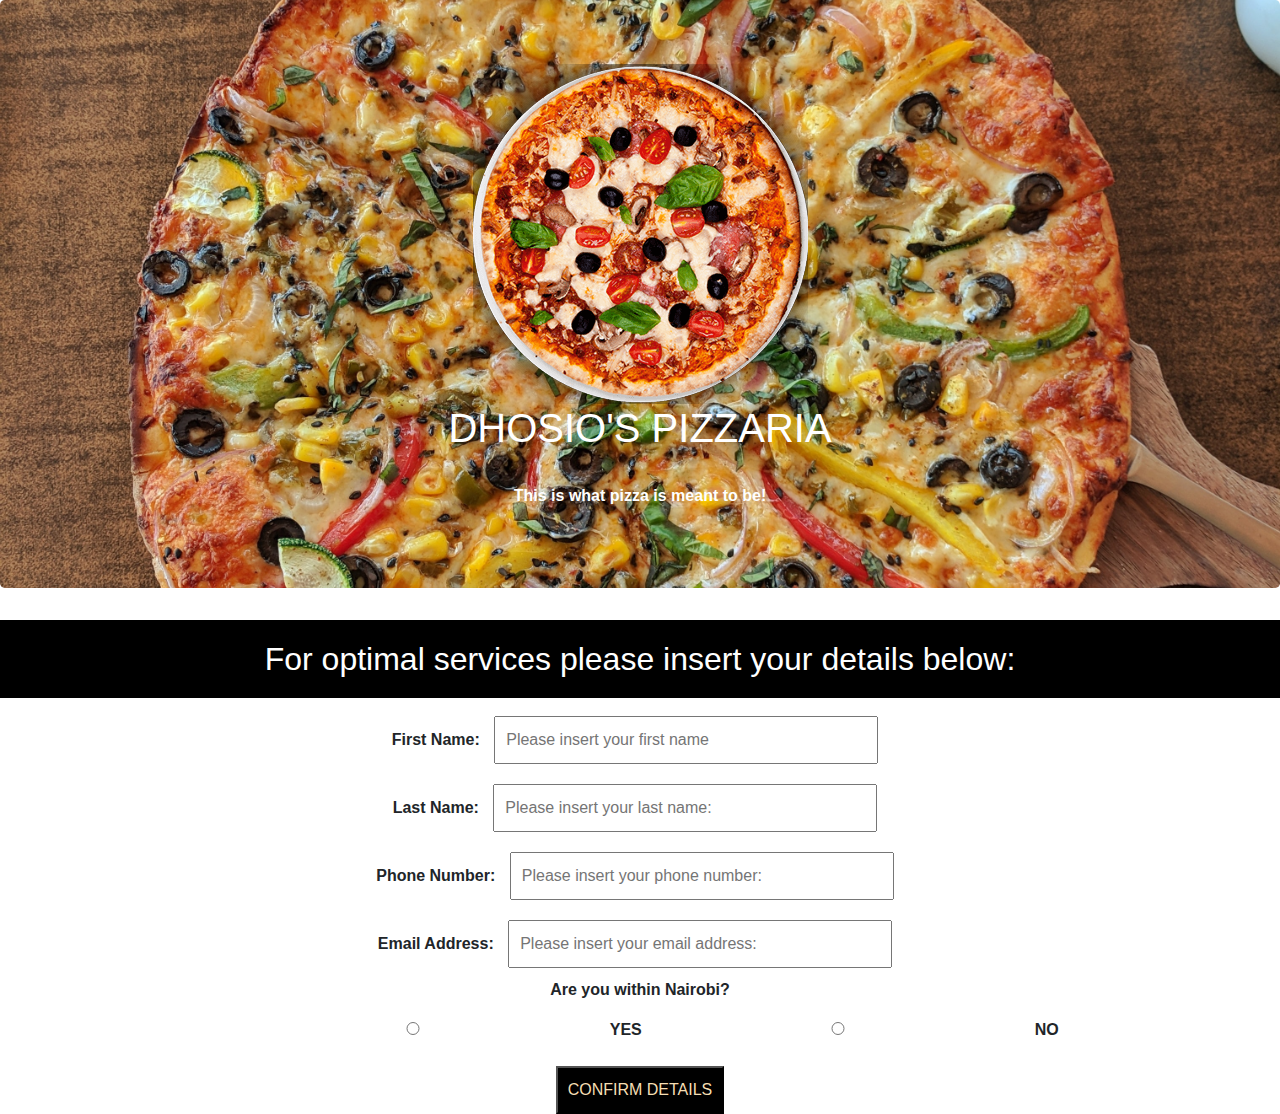
==== Landingpage.html @ d3fe7225 "this will add the landing page that allows user detail input" ====
<html lang="en">
<head>
   <meta charset="UTF-8">
   <meta name="viewport" content="width=device-width, initial-scale=1.0">

   <title> DHOSIO'S PIZZA LANDING PAGE </title>
   
   <link rel="icon" type="image/png" href="css/imgs/pizza5.png"/>
	<link href="css/bootstrap.css" rel="stylesheet" type="text/css"/>
	<link rel="stylesheet" type="text/css" href="css/Landingpage.css"/>

	<script   src="https://code.jquery.com/jquery-3.3.1.min.js" integrity="sha256-FgpCb/KJQlLNfOu91ta32o/NMZxltwRo8QtmkMRdAu8=" crossorigin="anonymous"></script> 
    <script src="js/LandingPage.js"></script> 

    <link href="https://cdnjs.cloudflare.com/ajax/libs/mdbootstrap/4.13.0/css/mdb.min.css"/>

    <link href="https://fonts.googleapis.com/css?family=Roboto:300,400,500,700&display=swap"/>

</head>

<body>
   <div class="jumbotron">
      <img id="mainlogo" src="css/imgs/logo.png" alt="Logo of Dhosio's Pizza"> 
      <h1>DHOSIO'S PIZZARIA</h1>
         <br>
      <p>This is what pizza is meant to be!</p>
   </div>

   <div class="info">

      <h2 class="request"> For optimal services please insert your details below: </h2>

      <form action="" class="input">
         <label for="fName">First Name: </label>
         <input name="fName" class="fName" placeholder="Please insert your first name"><br>

         <label for="lName">Last Name: </label>
         <input name="lName" class="lName" type="text" placeholder="Please insert your last name:"><br>

         <label for="pNumber"> Phone Number: </label>
         <input name="pNumber" class="pNumber" placeholder="Please insert your phone number:"><br>

         <label for="eAddress"> Email Address: </label>
         <input name="eAddress" class="eAddress" placeholder="Please insert your email address:"><br>

         <div class="selectNai">
            <p>Are you within Nairobi? </p>
            <form action="/action_page.php" id="selectNai">
               <input type="radio" name="withinNai" value="yes" id="radiobutton" onclick="displayDelivery()">
                   <label for="withinNai"> YES </label>
               <input type="radio" name="withinNai" value="no" id="radiobutton">
                   <label for="withinNai">NO</label>
            </form>

         </div>
         <div class="addressInput">
           <label for="fName">Delivery Address: </label>
            <input name="cName" class="cName" placeholder="Please insert your city name">
            <input name="sName" class="sName" placeholder="Please insert your street name"><br>

            <button id="confirmDetails" onclick="confirmDetails">CONFIRM DETAILS</button>
         </div>
      </form>

         <button id="confirmDetails" onclick="confirmDetails">CONFIRM DETAILS</button> 

   </div>

</body>
</html>
---- css/Landingpage.css ----
.jumbotron{
   background-image: url("imgs/pizza1.jpg");
   background-attachment: fixed;
   background-position: center;
   background-size: cover;
   text-align: center;
   color: white;
   font-weight: bolder;
}

.info{
   text-align: center;
   font-weight: bolder;
}
.request{
   background-color: black;
   color: white;
   padding: 20px;
}
input{
   margin: 10px;
   padding: 10px;
   width: 30%;
}
#radiobutton{
   margin: 0px;
}

.addressInput{
   display: none;
}

#confirmDetails{
   background-color: black;
   color: wheat;
   padding: 10px;
}
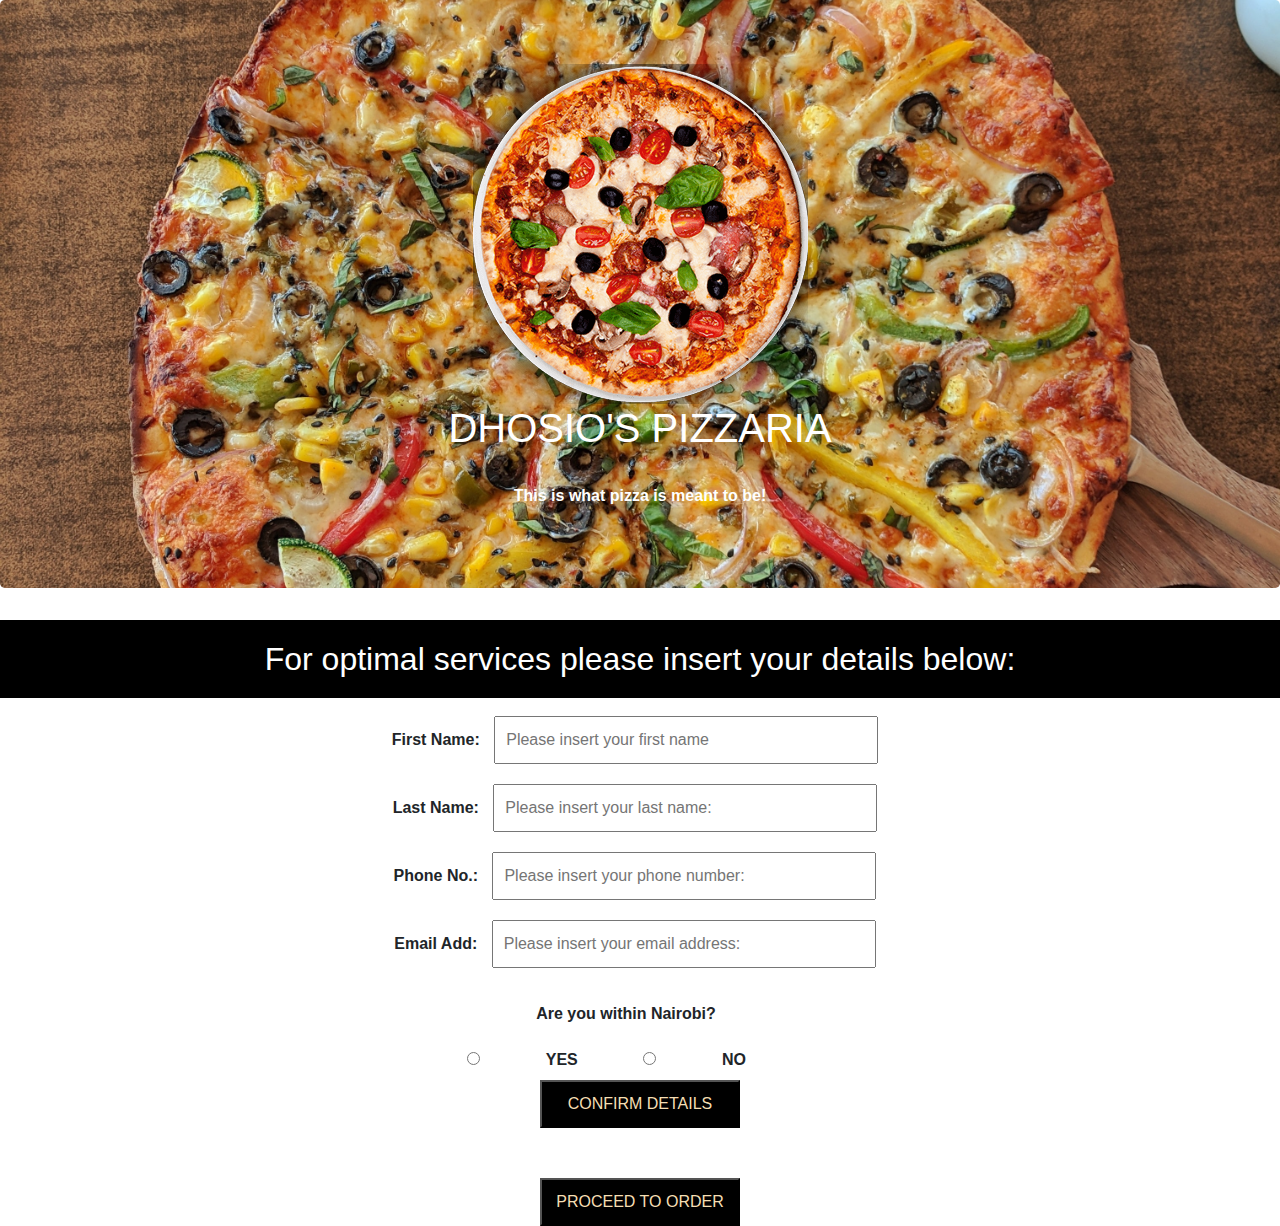
==== commit ebdb8cb8: "this will complete the landing page HTML and CSS awaiting Js incorporation" ====
--- a/Landingpage.html
+++ b/Landingpage.html
@@ -1,4 +1,4 @@
-<html lang="en">
+<!DOCTYPE html>
 <head>
    <meta charset="UTF-8">
    <meta name="viewport" content="width=device-width, initial-scale=1.0">
@@ -30,39 +30,50 @@
 
       <h2 class="request"> For optimal services please insert your details below: </h2>
 
-      <form action="" class="input">
+      <form class="input">
          <label for="fName">First Name: </label>
          <input name="fName" class="fName" placeholder="Please insert your first name"><br>
 
          <label for="lName">Last Name: </label>
          <input name="lName" class="lName" type="text" placeholder="Please insert your last name:"><br>
 
-         <label for="pNumber"> Phone Number: </label>
+         <label for="pNumber"> Phone  No.: </label>
          <input name="pNumber" class="pNumber" placeholder="Please insert your phone number:"><br>
 
-         <label for="eAddress"> Email Address: </label>
-         <input name="eAddress" class="eAddress" placeholder="Please insert your email address:"><br>
+         <label for="eAddress"> Email Add: </label>
+         <input name="eAddress" class="eAddress" placeholder="Please insert your email address:"><br><br>
 
          <div class="selectNai">
             <p>Are you within Nairobi? </p>
             <form action="/action_page.php" id="selectNai">
                <input type="radio" name="withinNai" value="yes" id="radiobutton" onclick="displayDelivery()">
                    <label for="withinNai"> YES </label>
-               <input type="radio" name="withinNai" value="no" id="radiobutton">
+               <input type="radio" name="withinNai" value="no" id="radiobutton" onclick="hideDelivery()">
                    <label for="withinNai">NO</label>
+                     <div class="noDelivery"><p> Sorry. We only deliver within Nairobi </p> </div>
             </form>
 
          </div>
          <div class="addressInput">
-           <label for="fName">Delivery Address: </label>
-            <input name="cName" class="cName" placeholder="Please insert your city name">
+           <label for="dAddress">Delivery Address: </label>
+            <input name="cName" class="cName" placeholder="Please insert your town name">
             <input name="sName" class="sName" placeholder="Please insert your street name"><br>
+          </div>
 
-            <button id="confirmDetails" onclick="confirmDetails">CONFIRM DETAILS</button>
-         </div>
+
+         <button id="confirmDetailsBtn" onclick="confirmDetaisl()" type="submit">CONFIRM DETAILS</button> 
+         <br>
+         
       </form>
 
-         <button id="confirmDetails" onclick="confirmDetails">CONFIRM DETAILS</button> 
+      <div class="show-details">
+         <h4> PERSONAL DETAILS </h4>
+          <p> The order was placed by: <span class="fullName"></span> </p>
+          <p> We can contact you via: <span class="contactInfo"></span> </p>
+          <p> The order will be delivered to <span class="orderLocation"></span></p>
+       </div>
+         
+         <button id="proceedBtn"  href="http://127.0.0.1:5500/">PROCEED TO ORDER</button>
 
    </div>
 
--- a/css/Landingpage.css
+++ b/css/Landingpage.css
@@ -22,15 +22,35 @@
    padding: 10px;
    width: 30%;
 }
-#radiobutton{
-   margin: 0px;
+.selectNai{
+   margin-left: 30%; 
+   width: 30%;
 }
-
+.selectNai p{
+   text-align: center;
+   margin-left: 100px;
+}
+.noDelivery{
+   display: none;
+}
 .addressInput{
    display: none;
 }
-
-#confirmDetails{
+#confirmDetailsBtn{
+   background-color: black;
+   color: wheat;
+   padding: 10px;
+   width: 200px;
+}
+.show-details{
+   margin: 20px;
+   padding: 10px;
+   background-color: thistle;
+   display: none;
+}
+#proceedBtn{
+   margin-top: 50px;
+   width: 200px;
    background-color: black;
    color: wheat;
    padding: 10px;
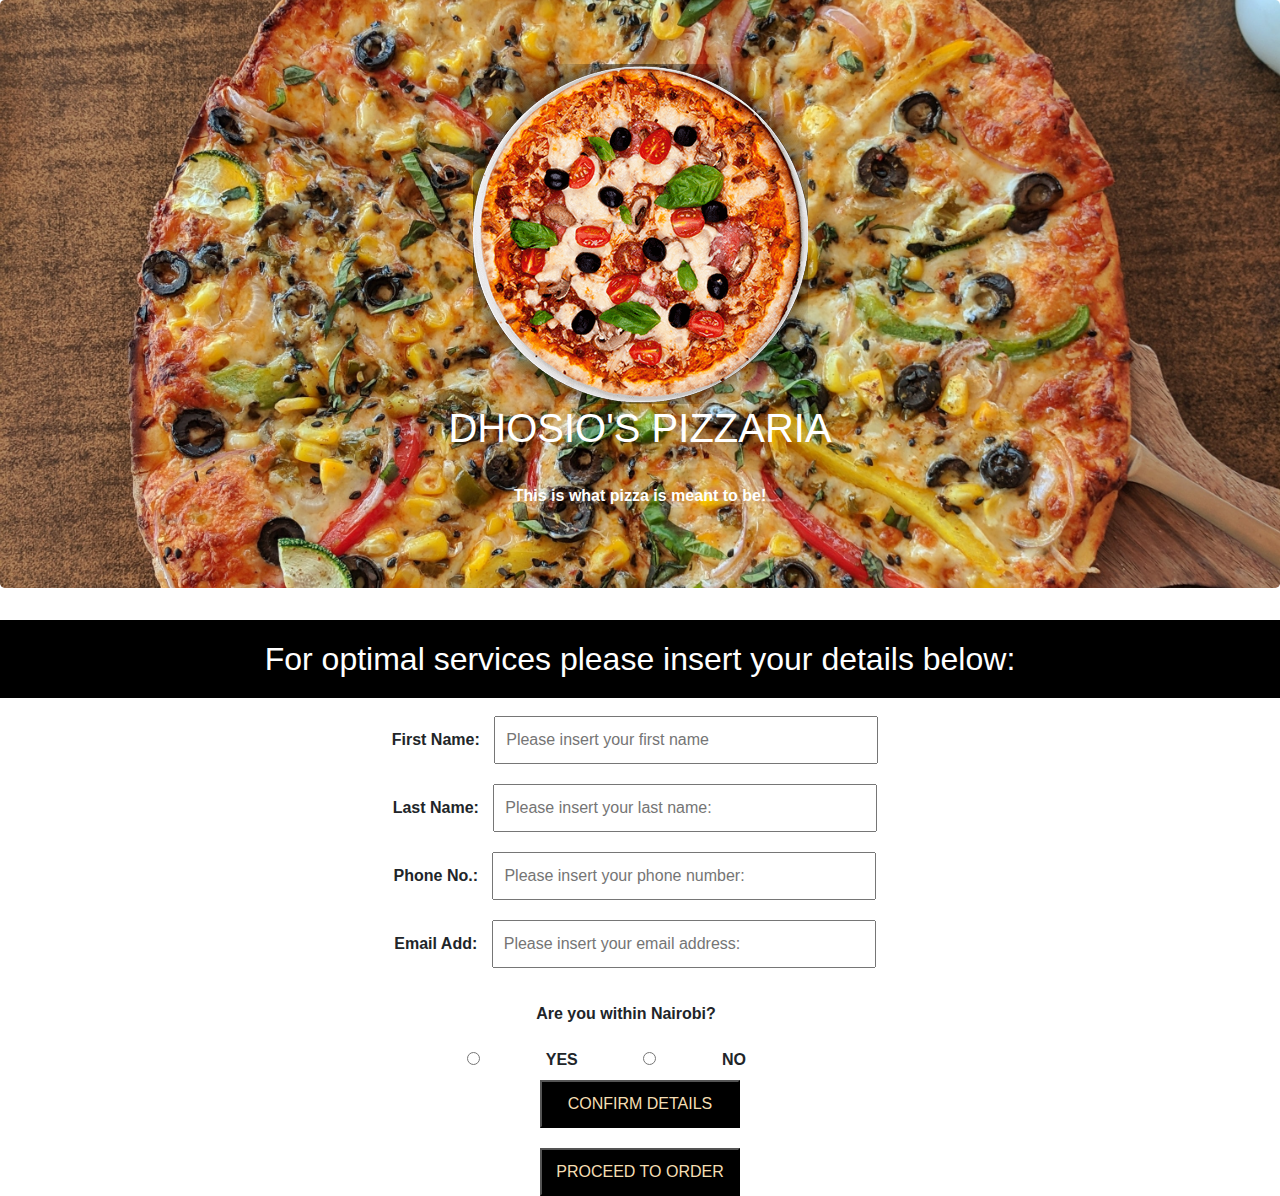
==== commit d9885181: "this will add checkboxex to all the menu choices only HTML and CSS" ====
--- a/Landingpage.html
+++ b/Landingpage.html
@@ -32,7 +32,7 @@
 
       <form class="input">
          <label for="fName">First Name: </label>
-         <input name="fName" class="fName" placeholder="Please insert your first name"><br>
+         <input name="fName" class="fName" id="fName" placeholder="Please insert your first name"><br>
 
          <label for="lName">Last Name: </label>
          <input name="lName" class="lName" type="text" placeholder="Please insert your last name:"><br>
@@ -52,26 +52,25 @@
                    <label for="withinNai">NO</label>
                      <div class="noDelivery"><p> Sorry. We only deliver within Nairobi </p> </div>
             </form>
+         </div>
 
-         </div>
          <div class="addressInput">
            <label for="dAddress">Delivery Address: </label>
             <input name="cName" class="cName" placeholder="Please insert your town name">
             <input name="sName" class="sName" placeholder="Please insert your street name"><br>
           </div>
+      </form>
 
 
-         <button id="confirmDetailsBtn" onclick="confirmDetaisl()" type="submit">CONFIRM DETAILS</button> 
+         <button id="confirmDetailsBtn" onclick="confirmDetails()" type="submit">CONFIRM DETAILS</button> 
          <br>
          
-      </form>
-
-      <div class="show-details">
-         <h4> PERSONAL DETAILS </h4>
-          <p> The order was placed by: <span class="fullName"></span> </p>
-          <p> We can contact you via: <span class="contactInfo"></span> </p>
-          <p> The order will be delivered to <span class="orderLocation"></span></p>
-       </div>
+         <div class="show-details">
+           <h4> PERSONAL DETAILS </h4>
+            <p> The order was placed by: <span class="fullName"></span> </p>
+            <p> We can contact you via: <span class="contactInfo"></span> </p>
+            <p> The order will be delivered to: <span class="orderLocation"></span></p>
+         </div>
          
          <button id="proceedBtn"  href="http://127.0.0.1:5500/">PROCEED TO ORDER</button>
 
--- a/css/Landingpage.css
+++ b/css/Landingpage.css
@@ -49,7 +49,7 @@
    display: none;
 }
 #proceedBtn{
-   margin-top: 50px;
+   margin-top: 20px;
    width: 200px;
    background-color: black;
    color: wheat;
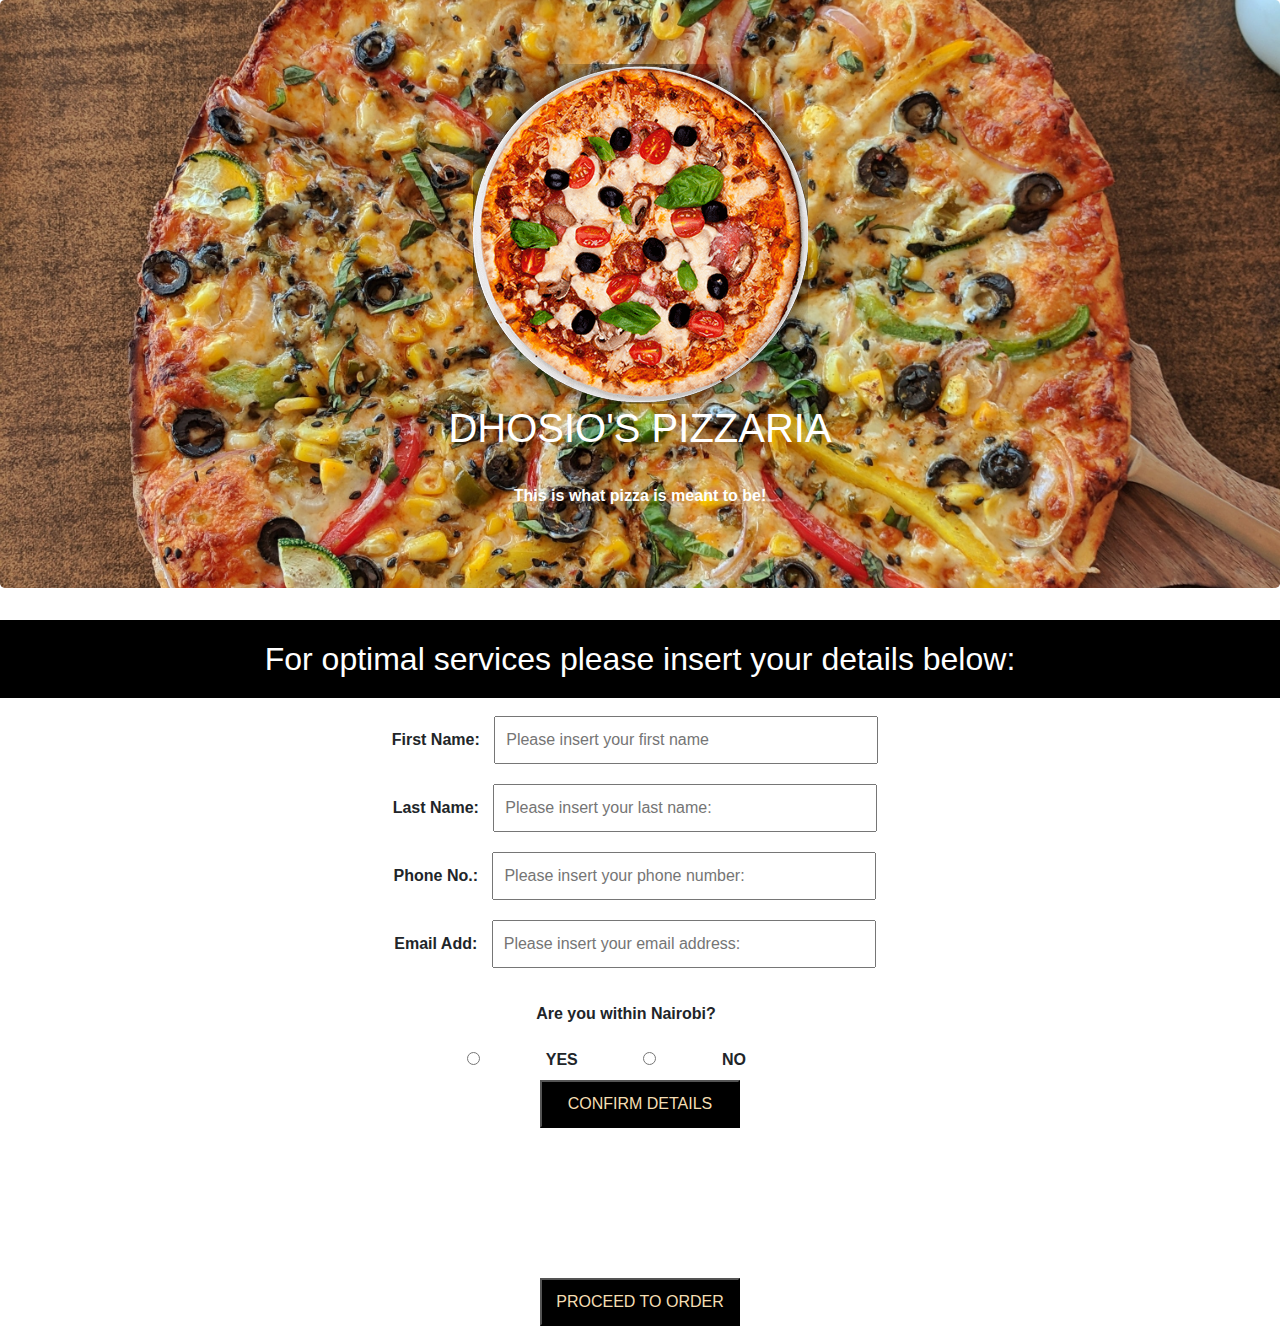
==== commit d10c9200: "Landing page can fully accept input and display when you confirm" ====
--- a/Landingpage.html
+++ b/Landingpage.html
@@ -35,13 +35,13 @@
          <input name="fName" class="fName" id="fName" placeholder="Please insert your first name"><br>
 
          <label for="lName">Last Name: </label>
-         <input name="lName" class="lName" type="text" placeholder="Please insert your last name:"><br>
+         <input name="lName" id="lName" type="text" placeholder="Please insert your last name:"><br>
 
          <label for="pNumber"> Phone  No.: </label>
-         <input name="pNumber" class="pNumber" placeholder="Please insert your phone number:"><br>
+         <input name="pNumber" id="pNumber" placeholder="Please insert your phone number:"><br>
 
          <label for="eAddress"> Email Add: </label>
-         <input name="eAddress" class="eAddress" placeholder="Please insert your email address:"><br><br>
+         <input name="eAddress" id="eAddress" placeholder="Please insert your email address:"><br><br>
 
          <div class="selectNai">
             <p>Are you within Nairobi? </p>
@@ -56,23 +56,23 @@
 
          <div class="addressInput">
            <label for="dAddress">Delivery Address: </label>
-            <input name="cName" class="cName" placeholder="Please insert your town name">
-            <input name="sName" class="sName" placeholder="Please insert your street name"><br>
+            <input name="cName" id="cName" placeholder="Please insert your town name">
+            <input name="sName" id="sName" placeholder="Please insert your street name"><br>
           </div>
       </form>
 
 
          <button id="confirmDetailsBtn" onclick="confirmDetails()" type="submit">CONFIRM DETAILS</button> 
          <br>
-         
+
          <div class="show-details">
            <h4> PERSONAL DETAILS </h4>
-            <p> The order was placed by: <span class="fullName"></span> </p>
+            <p> The order will be placed by: <span class="fullName"></span> </p>
             <p> We can contact you via: <span class="contactInfo"></span> </p>
             <p> The order will be delivered to: <span class="orderLocation"></span></p>
          </div>
          
-         <button id="proceedBtn"  href="http://127.0.0.1:5500/">PROCEED TO ORDER</button>
+         <button id="proceedBtn"><a href="index.html">PROCEED TO ORDER</a></button>
 
    </div>
 
--- a/css/Landingpage.css
+++ b/css/Landingpage.css
@@ -43,15 +43,23 @@
    width: 200px;
 }
 .show-details{
-   margin: 20px;
+   margin: 15px;
    padding: 10px;
    background-color: thistle;
    display: none;
 }
 #proceedBtn{
-   margin-top: 20px;
+   margin-top: 150px;
    width: 200px;
    background-color: black;
    color: wheat;
    padding: 10px;
-}+}
+button a{
+   text-decoration: none;
+   color: wheat;
+}
+   button a :hover{
+        text-decoration: none;
+        color: wheat;
+   }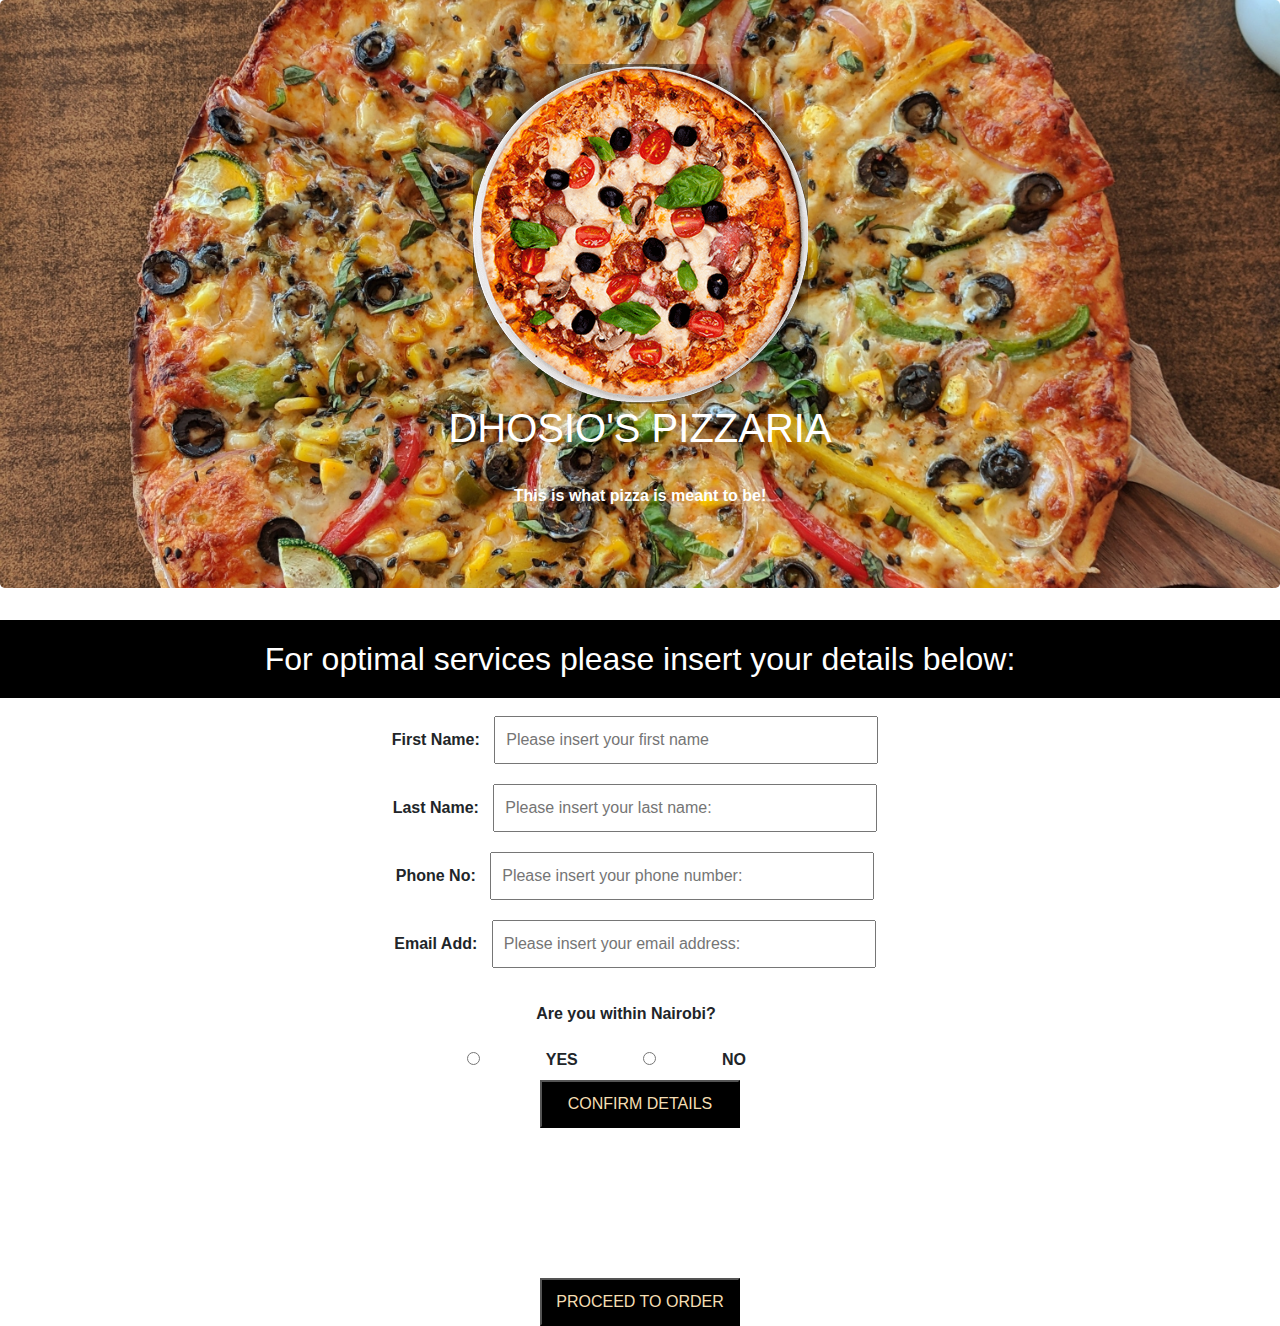
==== commit b9bd482d: "this will add the value of the pizzas and append the total on a checkout bar" ====
--- a/Landingpage.html
+++ b/Landingpage.html
@@ -37,7 +37,7 @@
          <label for="lName">Last Name: </label>
          <input name="lName" id="lName" type="text" placeholder="Please insert your last name:"><br>
 
-         <label for="pNumber"> Phone  No.: </label>
+         <label for="pNumber"> Phone  No: </label>
          <input name="pNumber" id="pNumber" placeholder="Please insert your phone number:"><br>
 
          <label for="eAddress"> Email Add: </label>
@@ -69,7 +69,7 @@
            <h4> PERSONAL DETAILS </h4>
             <p> The order will be placed by: <span class="fullName"></span> </p>
             <p> We can contact you via: <span class="contactInfo"></span> </p>
-            <p> The order will be delivered to: <span class="orderLocation"></span></p>
+            <p> User Address <span class="orderLocation"></span></p>
          </div>
          
          <button id="proceedBtn"><a href="index.html">PROCEED TO ORDER</a></button>
